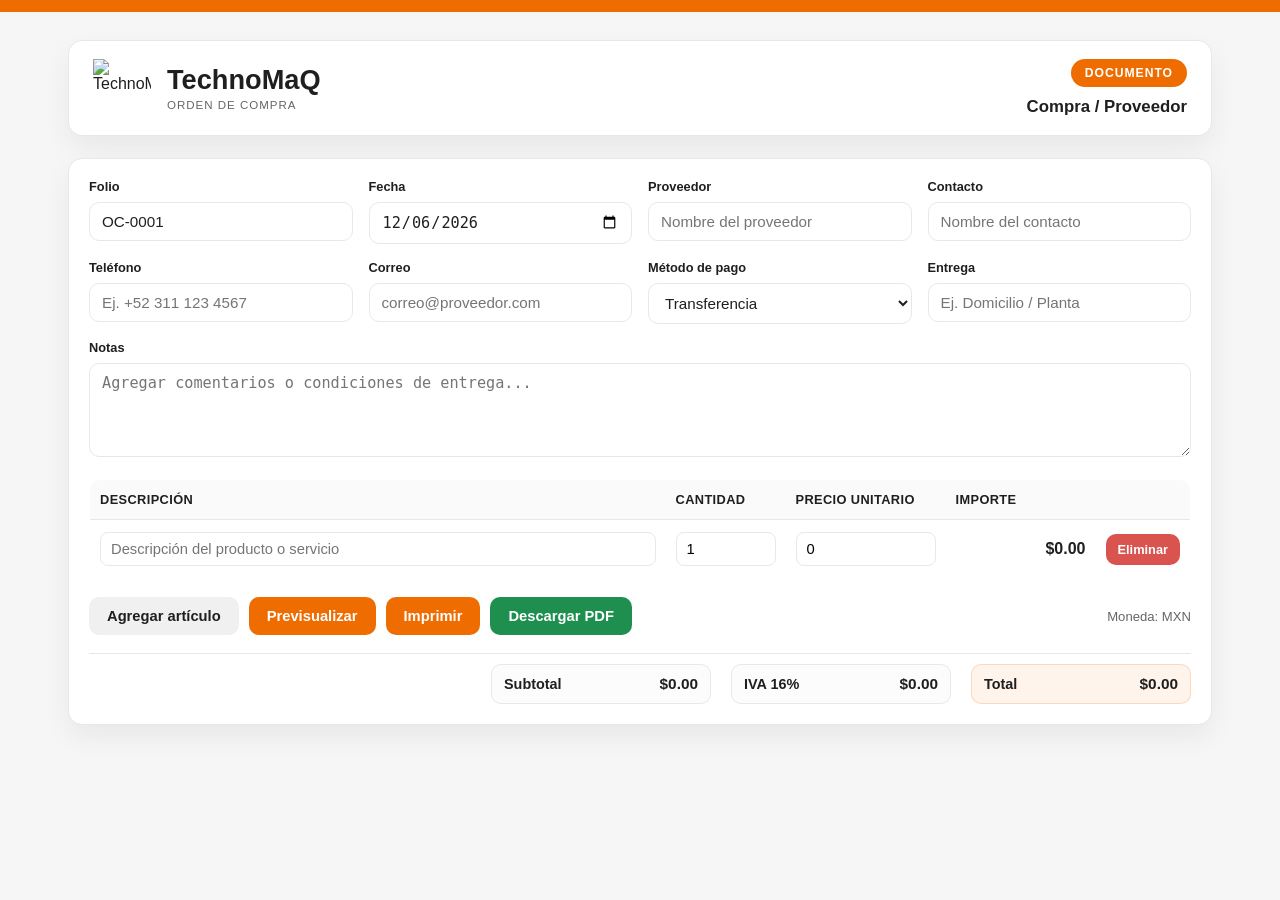
==== orden_de_compra.html @ 77e8ec1c "Agregar una página separada para crear órdenes de compra con diseño profesional y la misma paleta de" ====
<!DOCTYPE html>
<html lang="es">
<head>
  <meta charset="UTF-8" />
  <meta name="viewport" content="width=device-width, initial-scale=1.0" />
  <title>TechnoMaQ - Orden de Compra</title>
  <style>
    :root {
      --primary: #ef6c00;
      --primary-dark: #d95a00;
      --primary-soft: #fff4eb;
      --bg: #f6f6f6;
      --card: #ffffff;
      --text: #1f1f1f;
      --muted: #666666;
      --line: #e8e8e8;
      --success: #1f8f4f;
      --shadow: 0 12px 28px rgba(17, 17, 17, 0.06);
    }

    * { box-sizing: border-box; }

    body {
      margin: 0;
      font-family: Arial, Helvetica, sans-serif;
      background: var(--bg);
      color: var(--text);
    }

    .topbar {
      height: 12px;
      background: var(--primary);
    }

    .page {
      max-width: 1180px;
      margin: 28px auto;
      padding: 0 18px 40px;
    }

    .header {
      display: flex;
      align-items: center;
      justify-content: space-between;
      gap: 16px;
      background: var(--card);
      border: 1px solid var(--line);
      border-radius: 14px;
      padding: 18px 24px;
      box-shadow: var(--shadow);
    }

    .brand {
      display: flex;
      align-items: center;
      gap: 16px;
    }

    .brand img {
      width: 58px;
      height: 58px;
      object-fit: contain;
    }

    .brand h1 {
      margin: 0;
      font-size: 1.7rem;
      line-height: 1.1;
      color: var(--text);
    }

    .brand small {
      display: block;
      color: var(--muted);
      letter-spacing: 1px;
      margin-top: 4px;
      font-size: 0.72rem;
    }

    .header-meta {
      text-align: right;
    }

    .header-meta .label {
      display: inline-block;
      background: var(--primary);
      color: #fff;
      border-radius: 999px;
      padding: 7px 14px;
      font-size: 0.76rem;
      font-weight: 700;
      letter-spacing: 0.08em;
      text-transform: uppercase;
    }

    .header-meta strong {
      display: block;
      margin-top: 10px;
      font-size: 1.05rem;
      color: var(--text);
    }

    .panel {
      margin-top: 22px;
      background: var(--card);
      border: 1px solid var(--line);
      border-radius: 14px;
      padding: 20px;
      box-shadow: var(--shadow);
    }

    .form-grid {
      display: grid;
      grid-template-columns: repeat(4, minmax(180px, 1fr));
      gap: 16px;
    }

    .field {
      display: flex;
      flex-direction: column;
      gap: 8px;
      min-width: 0;
    }

    .field label {
      font-size: 0.8rem;
      font-weight: 700;
      color: var(--text);
    }

    .field input,
    .field select,
    .field textarea {
      width: 100%;
      border: 1px solid var(--line);
      border-radius: 10px;
      background: #fff;
      color: var(--text);
      padding: 10px 12px;
      font-size: 0.95rem;
      transition: border-color 0.2s ease, box-shadow 0.2s ease;
    }

    .field input:focus,
    .field select:focus,
    .field textarea:focus {
      outline: none;
      border-color: var(--primary);
      box-shadow: 0 0 0 3px rgba(239, 108, 0, 0.12);
    }

    .field textarea {
      min-height: 94px;
      resize: vertical;
    }

    .table-wrap {
      margin-top: 22px;
      overflow-x: auto;
    }

    table {
      width: 100%;
      border-collapse: collapse;
      background: #fff;
      border: 1px solid var(--line);
      border-radius: 12px;
      overflow: hidden;
    }

    th, td {
      padding: 12px 10px;
      border-bottom: 1px solid var(--line);
      text-align: left;
      vertical-align: middle;
    }

    th {
      background: #fafafa;
      font-size: 0.8rem;
      letter-spacing: 0.03em;
      text-transform: uppercase;
      color: var(--text);
    }

    td input {
      width: 100%;
      border: 1px solid var(--line);
      border-radius: 8px;
      padding: 8px 10px;
      font-size: 0.92rem;
    }

    .money {
      text-align: right;
      font-weight: 700;
      color: var(--text);
    }

    .actions-row {
      display: flex;
      align-items: center;
      justify-content: space-between;
      gap: 16px;
      margin-top: 18px;
      flex-wrap: wrap;
    }

    .btn-row {
      display: flex;
      gap: 10px;
      flex-wrap: wrap;
    }

    .btn {
      border: none;
      border-radius: 10px;
      padding: 11px 18px;
      font-weight: 700;
      cursor: pointer;
      font-size: 0.92rem;
      transition: transform 0.15s ease, opacity 0.15s ease;
    }

    .btn:hover { transform: translateY(-1px); }
    .btn:active { transform: translateY(0); }

    .btn-primary {
      background: var(--primary);
      color: #fff;
    }

    .btn-secondary {
      background: #f0f0f0;
      color: var(--text);
    }

    .btn-success {
      background: var(--success);
      color: #fff;
    }

    .btn-danger {
      background: #d9534f;
      color: #fff;
      padding: 8px 12px;
      font-size: 0.8rem;
    }

    .totals {
      display: flex;
      align-items: center;
      justify-content: flex-end;
      gap: 20px;
      flex-wrap: wrap;
      margin-top: 18px;
      padding-top: 10px;
      border-top: 1px solid var(--line);
      font-size: 0.96rem;
    }

    .total-box {
      min-width: 220px;
      display: inline-flex;
      align-items: center;
      justify-content: space-between;
      gap: 12px;
      border: 1px solid var(--line);
      background: #fcfcfc;
      border-radius: 10px;
      padding: 10px 12px;
    }

    .total-box strong {
      font-size: 0.9rem;
    }

    .total-box span {
      font-weight: 700;
      color: var(--text);
    }

    .total-final {
      background: var(--primary-soft);
      border-color: rgba(239, 108, 0, 0.2);
    }

    .muted {
      color: var(--muted);
      font-size: 0.82rem;
    }

    @media (max-width: 900px) {
      .form-grid {
        grid-template-columns: repeat(2, minmax(180px, 1fr));
      }
    }

    @media (max-width: 640px) {
      .header {
        flex-direction: column;
        align-items: flex-start;
      }

      .form-grid {
        grid-template-columns: 1fr;
      }

      .actions-row {
        align-items: stretch;
      }

      .btn-row {
        width: 100%;
      }

      .btn {
        flex: 1;
      }
    }
  </style>
</head>
<body>
  <div class="topbar"></div>

  <div class="page">
    <header class="header">
      <div class="brand">
        <img src="LogoT.png" alt="TechnoMaQ" />
        <div>
          <h1>TechnoMaQ</h1>
          <small>ORDEN DE COMPRA</small>
        </div>
      </div>
      <div class="header-meta">
        <span class="label">Documento</span>
        <strong>Compra / Proveedor</strong>
      </div>
    </header>

    <main class="panel">
      <form id="formOrdenCompra">
        <div class="form-grid">
          <div class="field">
            <label for="ordenFolio">Folio</label>
            <input id="ordenFolio" type="text" value="OC-0001" />
          </div>
          <div class="field">
            <label for="ordenFecha">Fecha</label>
            <input id="ordenFecha" type="date" />
          </div>
          <div class="field">
            <label for="ordenProveedor">Proveedor</label>
            <input id="ordenProveedor" type="text" placeholder="Nombre del proveedor" />
          </div>
          <div class="field">
            <label for="ordenContacto">Contacto</label>
            <input id="ordenContacto" type="text" placeholder="Nombre del contacto" />
          </div>
          <div class="field">
            <label for="ordenTelefono">Teléfono</label>
            <input id="ordenTelefono" type="tel" placeholder="Ej. +52 311 123 4567" />
          </div>
          <div class="field">
            <label for="ordenCorreo">Correo</label>
            <input id="ordenCorreo" type="email" placeholder="correo@proveedor.com" />
          </div>
          <div class="field">
            <label for="ordenMetodoPago">Método de pago</label>
            <select id="ordenMetodoPago">
              <option>Transferencia</option>
              <option>Efectivo</option>
              <option>Tarjeta</option>
              <option>Crédito</option>
            </select>
          </div>
          <div class="field">
            <label for="ordenEntrega">Entrega</label>
            <input id="ordenEntrega" type="text" placeholder="Ej. Domicilio / Planta" />
          </div>
          <div class="field" style="grid-column: 1 / -1;">
            <label for="ordenNotas">Notas</label>
            <textarea id="ordenNotas" placeholder="Agregar comentarios o condiciones de entrega..."></textarea>
          </div>
        </div>

        <div class="table-wrap">
          <table>
            <thead>
              <tr>
                <th>Descripción</th>
                <th style="width:120px;">Cantidad</th>
                <th style="width:160px;">Precio unitario</th>
                <th style="width:150px;">Importe</th>
                <th style="width:90px;"></th>
              </tr>
            </thead>
            <tbody id="ordenItemsBody">
              <tr>
                <td><input type="text" class="orden-desc" placeholder="Descripción del producto o servicio" /></td>
                <td><input type="number" class="orden-cant" value="1" min="1" /></td>
                <td><input type="number" class="orden-precio" value="0" min="0" step="0.01" /></td>
                <td class="money orden-total">$0.00</td>
                <td><button type="button" class="btn btn-danger" onclick="this.closest('tr').remove(); calcularTotalesOrden();">Eliminar</button></td>
              </tr>
            </tbody>
          </table>
        </div>

        <div class="actions-row">
          <div class="btn-row">
            <button type="button" class="btn btn-secondary" onclick="agregarFilaOrden()">Agregar artículo</button>
            <button type="button" class="btn btn-primary" onclick="previewOrdenCompra()">Previsualizar</button>
            <button type="button" class="btn btn-primary" onclick="imprimirOrdenCompra()">Imprimir</button>
            <button type="button" class="btn btn-success" id="btnDescargarOrden" onclick="descargarOrdenCompraPDF()">Descargar PDF</button>
          </div>
          <div class="muted">Moneda: MXN</div>
        </div>

        <div class="totals">
          <div class="total-box">
            <strong>Subtotal</strong>
            <span id="ordenSubtotal">$0.00</span>
          </div>
          <div class="total-box">
            <strong>IVA 16%</strong>
            <span id="ordenIva">$0.00</span>
          </div>
          <div class="total-box total-final">
            <strong>Total</strong>
            <span id="ordenTotal">$0.00</span>
          </div>
        </div>
      </form>
    </main>
  </div>

  <script src="https://cdnjs.cloudflare.com/ajax/libs/html2canvas/1.4.1/html2canvas.min.js"></script>
  <script src="https://cdnjs.cloudflare.com/ajax/libs/jspdf/2.5.1/jspdf.umd.min.js"></script>

  <script>
    function formatMoney(value) {
      return '$' + Number(value || 0).toFixed(2);
    }

    function calcularTotalesOrden() {
      const rows = document.querySelectorAll('#ordenItemsBody tr');
      let subtotal = 0;

      rows.forEach(row => {
        const cantidad = parseFloat(row.querySelector('.orden-cant')?.value || 0);
        const precio = parseFloat(row.querySelector('.orden-precio')?.value || 0);
        const total = cantidad * precio;
        const cell = row.querySelector('.orden-total');
        if (cell) cell.textContent = formatMoney(total);
        subtotal += total;
      });

      const iva = subtotal * 0.16;
      const total = subtotal + iva;

      document.getElementById('ordenSubtotal').textContent = formatMoney(subtotal);
      document.getElementById('ordenIva').textContent = formatMoney(iva);
      document.getElementById('ordenTotal').textContent = formatMoney(total);
    }

    document.addEventListener('input', function () {
      calcularTotalesOrden();
    });

    function agregarFilaOrden() {
      const tbody = document.getElementById('ordenItemsBody');
      if (!tbody) return;

      const row = document.createElement('tr');
      row.innerHTML = `
        <td><input type="text" class="orden-desc" placeholder="Descripción del producto o servicio" /></td>
        <td><input type="number" class="orden-cant" value="1" min="1" /></td>
        <td><input type="number" class="orden-precio" value="0" min="0" step="0.01" /></td>
        <td class="money orden-total">$0.00</td>
        <td><button type="button" class="btn btn-danger" onclick="this.closest('tr').remove(); calcularTotalesOrden();">Eliminar</button></td>
      `;
      tbody.appendChild(row);
      calcularTotalesOrden();
    }

    function buildOrdenCompraHTML() {
      const folio = document.getElementById('ordenFolio')?.value || 'OC-0001';
      const fecha = document.getElementById('ordenFecha')?.value || new Date().toISOString().slice(0, 10);
      const proveedor = document.getElementById('ordenProveedor')?.value || 'Proveedor';
      const contacto = document.getElementById('ordenContacto')?.value || '---';
      const telefono = document.getElementById('ordenTelefono')?.value || '---';
      const correo = document.getElementById('ordenCorreo')?.value || '---';
      const metodoPago = document.getElementById('ordenMetodoPago')?.value || 'Transferencia';
      const entrega = document.getElementById('ordenEntrega')?.value || 'Sin especificar';
      const notas = document.getElementById('ordenNotas')?.value || 'Sin observaciones';

      const rows = document.querySelectorAll('#ordenItemsBody tr');
      let itemsHtml = '';
      let subtotal = 0;

      rows.forEach((row, index) => {
        const desc = row.querySelector('.orden-desc')?.value || 'Sin descripción';
        const cantidad = parseFloat(row.querySelector('.orden-cant')?.value || 0);
        const precio = parseFloat(row.querySelector('.orden-precio')?.value || 0);
        const total = cantidad * precio;
        subtotal += total;

        itemsHtml += `
          <tr>
            <td style="padding:10px 8px; border:1px solid #ececec;">${index + 1}</td>
            <td style="padding:10px 8px; border:1px solid #ececec;">${desc}</td>
            <td style="padding:10px 8px; border:1px solid #ececec; text-align:center;">${cantidad}</td>
            <td style="padding:10px 8px; border:1px solid #ececec; text-align:right;">${formatMoney(precio)}</td>
            <td style="padding:10px 8px; border:1px solid #ececec; text-align:right;">${formatMoney(total)}</td>
          </tr>
        `;
      });

      const iva = subtotal * 0.16;
      const total = subtotal + iva;

      return `
        <!doctype html>
        <html lang="es">
        <head>
          <meta charset="UTF-8" />
          <title>Orden de compra ${folio}</title>
          <style>
            * { box-sizing: border-box; }
            body { margin:0; font-family: Arial, Helvetica, sans-serif; background:#fff; color:#1f1f1f; }
            .page { max-width: 860px; margin: 0 auto; padding: 24px 28px 18px; }
            .header { display:flex; justify-content:space-between; align-items:flex-start; border-bottom:4px solid #ef6c00; padding-bottom:14px; margin-bottom:18px; }
            .brand { display:flex; align-items:center; gap:12px; }
            .brand img { width:58px; height:58px; object-fit:contain; }
            .brand h1 { margin:0; font-size: 28px; }
            .brand small { display:block; color:#666; letter-spacing:1px; font-size:11px; }
            .meta { text-align:right; }
            .meta .tag { background:#ef6c00; color:#fff; display:inline-block; padding:6px 12px; border-radius:999px; font-size:11px; font-weight:700; letter-spacing:0.08em; }
            .meta .folio { font-size: 22px; font-weight:700; color:#1f1f1f; margin-top:10px; }
            .grid { display:grid; grid-template-columns: 1fr 1fr; gap:14px; margin-bottom:18px; }
            .box { border:1px solid #eaeaea; background:#f9f9f9; border-radius:10px; padding:12px 14px; }
            .box h3 { margin:0 0 10px; font-size:13px; text-transform: uppercase; letter-spacing:0.05em; color:#333; }
            .box p { margin: 6px 0; font-size: 12px; line-height: 1.5; }
            table { width:100%; border-collapse: collapse; margin-top: 8px; }
            th { background:#111; color:#fff; font-size:12px; text-transform: uppercase; padding:9px 8px; }
            td { padding:10px 8px; border:1px solid #ececec; font-size:12px; }
            .totals { margin-top:16px; width: 290px; margin-left:auto; }
            .totals table { width:100%; }
            .totals td { border:none; padding:8px 10px; background:#fafafa; }
            .totals .total-row td { background:#ef6c00; color:#fff; font-weight:700; }
            .notes { margin-top:18px; border-top:1px solid #eaeaea; padding-top:12px; font-size:12px; line-height:1.6; }
            .footer { margin-top:20px; border-top: 2px solid #ef6c00; padding-top:12px; font-size:11px; color:#666; text-align:center; }
          </style>
        </head>
        <body>
          <div class="page">
            <div class="header">
              <div class="brand">
                <img src="LogoT.png" alt="TechnoMaQ" />
                <div>
                  <h1>TechnoMaQ</h1>
                  <small>SOLUTIONS</small>
                </div>
              </div>
              <div class="meta">
                <div class="tag">Orden de compra</div>
                <div class="folio">${folio}</div>
                <div style="font-size:12px; margin-top:6px; color:#666;">Fecha: ${fecha}</div>
              </div>
            </div>

            <div class="grid">
              <div class="box">
                <h3>Proveedor</h3>
                <p><strong>Nombre:</strong> ${proveedor}</p>
                <p><strong>Contacto:</strong> ${contacto}</p>
                <p><strong>Teléfono:</strong> ${telefono}</p>
                <p><strong>Correo:</strong> ${correo}</p>
              </div>
              <div class="box">
                <h3>Datos de la compra</h3>
                <p><strong>Método de pago:</strong> ${metodoPago}</p>
                <p><strong>Entrega:</strong> ${entrega}</p>
                <p><strong>Moneda:</strong> MXN</p>
              </div>
            </div>

            <table>
              <thead>
                <tr>
                  <th style="width:50px;">#</th>
                  <th>Descripción</th>
                  <th style="width:120px; text-align:center;">Cantidad</th>
                  <th style="width:140px; text-align:right;">Precio unitario</th>
                  <th style="width:140px; text-align:right;">Importe</th>
                </tr>
              </thead>
              <tbody>
                ${itemsHtml}
              </tbody>
            </table>

            <div class="totals">
              <table>
                <tr>
                  <td>Subtotal</td>
                  <td style="text-align:right;">${formatMoney(subtotal)}</td>
                </tr>
                <tr>
                  <td>IVA 16%</td>
                  <td style="text-align:right;">${formatMoney(iva)}</td>
                </tr>
                <tr class="total-row">
                  <td>Total</td>
                  <td style="text-align:right;">${formatMoney(total)}</td>
                </tr>
              </table>
            </div>

            <div class="notes">
              <strong>Notas:</strong><br />
              ${notas.replace(/\n/g, '<br />')}
            </div>

            <div class="footer">
              TECHNOMAQ SOLUCIONES · Av. de los Insurgentes oriente No. 2137, Col. Llanitos, Tepic, Nayarit<br />
              Tel. 311 489 9474 / 331 538 0857 · administracion@technomaq.mx
            </div>
          </div>
        </body>
        </html>
      `;
    }

    function previewOrdenCompra() {
      const html = buildOrdenCompraHTML();
      const win = window.open('', '_blank');
      win.document.open();
      win.document.write(html);
      win.document.close();
      win.focus();
    }

    function imprimirOrdenCompra() {
      const html = buildOrdenCompraHTML();
      const win = window.open('', '_blank');
      win.document.open();
      win.document.write(html);
      win.document.close();
      win.focus();
      setTimeout(() => win.print(), 500);
    }

    function descargarOrdenCompraPDF() {
      const btn = document.getElementById('btnDescargarOrden');
      if (btn && btn.disabled) return;

      if (typeof html2canvas === 'undefined' || typeof window.jspdf === 'undefined') {
        alert('No se pudo cargar el generador de PDF. Revisa tu conexión e intenta otra vez.');
        return;
      }

      const fallbackText = btn ? btn.textContent : 'Descargar PDF';
      if (btn) {
        btn.disabled = true;
        btn.textContent = 'Generando...';
      }

      const folio = document.getElementById('ordenFolio')?.value || 'OC-0001';
      const temp = document.createElement('div');
      temp.innerHTML = buildOrdenCompraHTML();
      temp.style.position = 'fixed';
      temp.style.left = '0';
      temp.style.top = '0';
      temp.style.width = '860px';
      temp.style.background = '#fff';
      temp.style.zIndex = '-1';
      temp.style.pointerEvents = 'none';
      document.body.appendChild(temp);

      const clean = () => {
        if (document.body.contains(temp)) document.body.removeChild(temp);
        if (btn) {
          btn.disabled = false;
          btn.textContent = fallbackText;
        }
      };

      setTimeout(() => {
        html2canvas(temp, {
          scale: 2,
          useCORS: true,
          allowTaint: false,
          backgroundColor: '#ffffff'
        }).then(canvas => {
          try {
            const { jsPDF } = window.jspdf;
            const pdf = new jsPDF({ unit: 'mm', format: 'letter', orientation: 'portrait' });
            const pageWidth = pdf.internal.pageSize.getWidth();
            const pageHeight = pdf.internal.pageSize.getHeight();
            const imgWidth = pageWidth;
            const imgHeight = (canvas.height * imgWidth) / canvas.width;
            const imgData = canvas.toDataURL('image/png');

            let heightLeft = imgHeight;
            let position = 0;

            pdf.addImage(imgData, 'PNG', 0, position, imgWidth, imgHeight);
            heightLeft -= pageHeight;

            while (heightLeft > 0) {
              position = heightLeft - imgHeight;
              pdf.addPage();
              pdf.addImage(imgData, 'PNG', 0, position, imgWidth, imgHeight);
              heightLeft -= pageHeight;
            }

            pdf.save('OrdenCompra_' + folio + '.pdf');
            clean();
          } catch (err) {
            clean();
            alert('Ocurrió un error al generar el PDF: ' + err.message);
          }
        }).catch(err => {
          clean();
          alert('Ocurrió un error al generar el PDF. Intenta de nuevo.');
        });
      }, 200);
    }

    document.addEventListener('DOMContentLoaded', function () {
      const fecha = document.getElementById('ordenFecha');
      if (fecha && !fecha.value) fecha.value = new Date().toISOString().slice(0, 10);
      calcularTotalesOrden();
    });
  </script>
</body>
</html>
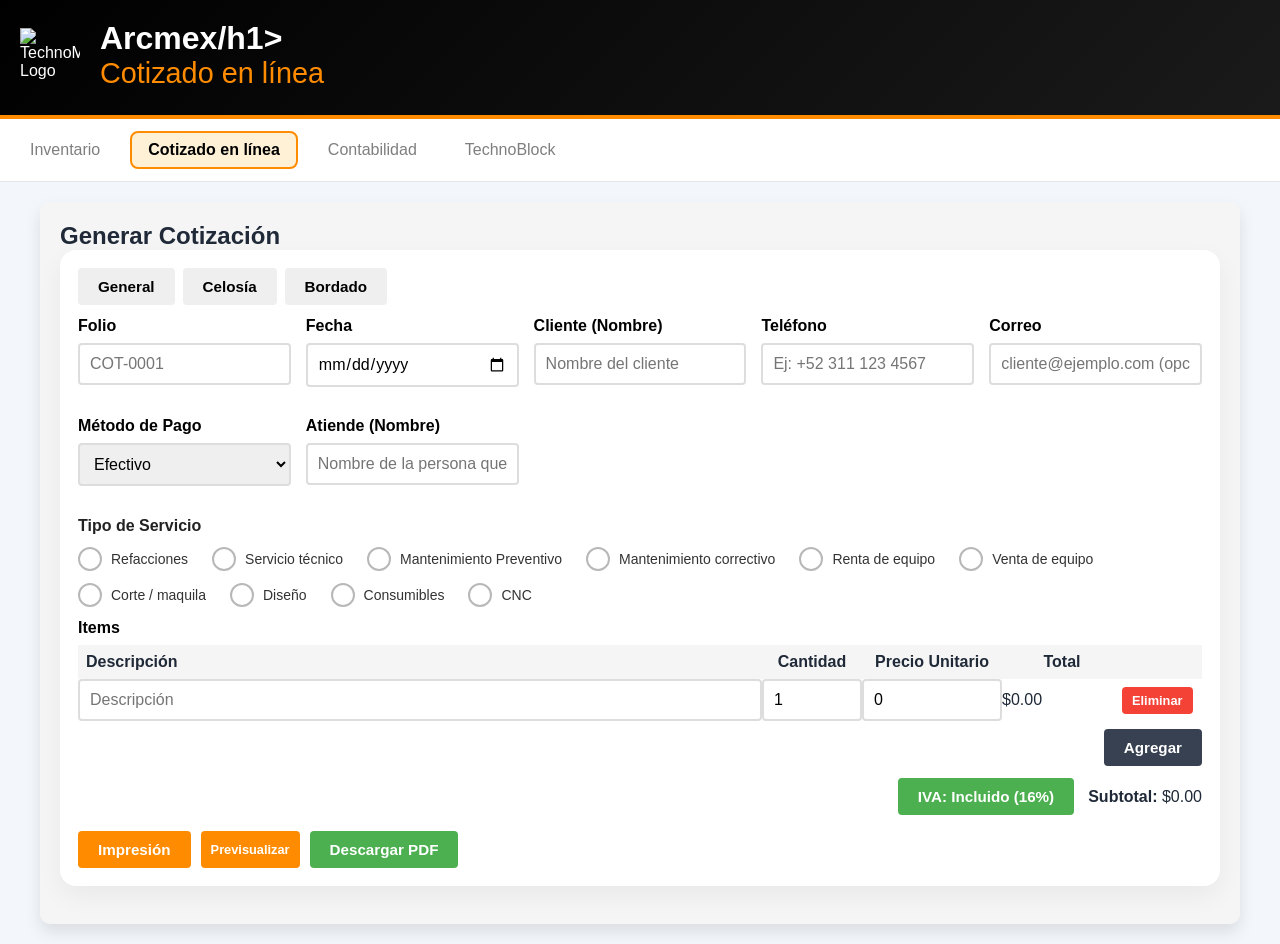
==== commit c6b8a7da: "Dejo la página separada como redirección para que no exista una vista duplicada y todo quede en la m" ====
--- a/orden_de_compra.html
+++ b/orden_de_compra.html
@@ -1,739 +1,38 @@
-<!DOCTYPE html>
+<!doctype html>
 <html lang="es">
 <head>
-  <meta charset="UTF-8" />
-  <meta name="viewport" content="width=device-width, initial-scale=1.0" />
-  <title>TechnoMaQ - Orden de Compra</title>
+  <meta charset="utf-8" />
+  <meta http-equiv="refresh" content="0; url=cotizado_en_linea.html#orden" />
+  <title>Orden de compra</title>
   <style>
-    :root {
-      --primary: #ef6c00;
-      --primary-dark: #d95a00;
-      --primary-soft: #fff4eb;
-      --bg: #f6f6f6;
-      --card: #ffffff;
-      --text: #1f1f1f;
-      --muted: #666666;
-      --line: #e8e8e8;
-      --success: #1f8f4f;
-      --shadow: 0 12px 28px rgba(17, 17, 17, 0.06);
-    }
-
-    * { box-sizing: border-box; }
-
     body {
       margin: 0;
+      min-height: 100vh;
+      display: grid;
+      place-items: center;
       font-family: Arial, Helvetica, sans-serif;
-      background: var(--bg);
-      color: var(--text);
+      background: #f5f5f5;
+      color: #222;
     }
-
-    .topbar {
-      height: 12px;
-      background: var(--primary);
+    .msg {
+      background: #fff;
+      border: 1px solid #e7e7e7;
+      border-radius: 12px;
+      padding: 24px 28px;
+      box-shadow: 0 10px 20px rgba(0,0,0,.04);
+      text-align: center;
     }
-
-    .page {
-      max-width: 1180px;
-      margin: 28px auto;
-      padding: 0 18px 40px;
-    }
-
-    .header {
-      display: flex;
-      align-items: center;
-      justify-content: space-between;
-      gap: 16px;
-      background: var(--card);
-      border: 1px solid var(--line);
-      border-radius: 14px;
-      padding: 18px 24px;
-      box-shadow: var(--shadow);
-    }
-
-    .brand {
-      display: flex;
-      align-items: center;
-      gap: 16px;
-    }
-
-    .brand img {
-      width: 58px;
-      height: 58px;
-      object-fit: contain;
-    }
-
-    .brand h1 {
-      margin: 0;
-      font-size: 1.7rem;
-      line-height: 1.1;
-      color: var(--text);
-    }
-
-    .brand small {
-      display: block;
-      color: var(--muted);
-      letter-spacing: 1px;
-      margin-top: 4px;
-      font-size: 0.72rem;
-    }
-
-    .header-meta {
-      text-align: right;
-    }
-
-    .header-meta .label {
-      display: inline-block;
-      background: var(--primary);
-      color: #fff;
-      border-radius: 999px;
-      padding: 7px 14px;
-      font-size: 0.76rem;
+    a {
+      color: #ef6c00;
       font-weight: 700;
-      letter-spacing: 0.08em;
-      text-transform: uppercase;
-    }
-
-    .header-meta strong {
-      display: block;
-      margin-top: 10px;
-      font-size: 1.05rem;
-      color: var(--text);
-    }
-
-    .panel {
-      margin-top: 22px;
-      background: var(--card);
-      border: 1px solid var(--line);
-      border-radius: 14px;
-      padding: 20px;
-      box-shadow: var(--shadow);
-    }
-
-    .form-grid {
-      display: grid;
-      grid-template-columns: repeat(4, minmax(180px, 1fr));
-      gap: 16px;
-    }
-
-    .field {
-      display: flex;
-      flex-direction: column;
-      gap: 8px;
-      min-width: 0;
-    }
-
-    .field label {
-      font-size: 0.8rem;
-      font-weight: 700;
-      color: var(--text);
-    }
-
-    .field input,
-    .field select,
-    .field textarea {
-      width: 100%;
-      border: 1px solid var(--line);
-      border-radius: 10px;
-      background: #fff;
-      color: var(--text);
-      padding: 10px 12px;
-      font-size: 0.95rem;
-      transition: border-color 0.2s ease, box-shadow 0.2s ease;
-    }
-
-    .field input:focus,
-    .field select:focus,
-    .field textarea:focus {
-      outline: none;
-      border-color: var(--primary);
-      box-shadow: 0 0 0 3px rgba(239, 108, 0, 0.12);
-    }
-
-    .field textarea {
-      min-height: 94px;
-      resize: vertical;
-    }
-
-    .table-wrap {
-      margin-top: 22px;
-      overflow-x: auto;
-    }
-
-    table {
-      width: 100%;
-      border-collapse: collapse;
-      background: #fff;
-      border: 1px solid var(--line);
-      border-radius: 12px;
-      overflow: hidden;
-    }
-
-    th, td {
-      padding: 12px 10px;
-      border-bottom: 1px solid var(--line);
-      text-align: left;
-      vertical-align: middle;
-    }
-
-    th {
-      background: #fafafa;
-      font-size: 0.8rem;
-      letter-spacing: 0.03em;
-      text-transform: uppercase;
-      color: var(--text);
-    }
-
-    td input {
-      width: 100%;
-      border: 1px solid var(--line);
-      border-radius: 8px;
-      padding: 8px 10px;
-      font-size: 0.92rem;
-    }
-
-    .money {
-      text-align: right;
-      font-weight: 700;
-      color: var(--text);
-    }
-
-    .actions-row {
-      display: flex;
-      align-items: center;
-      justify-content: space-between;
-      gap: 16px;
-      margin-top: 18px;
-      flex-wrap: wrap;
-    }
-
-    .btn-row {
-      display: flex;
-      gap: 10px;
-      flex-wrap: wrap;
-    }
-
-    .btn {
-      border: none;
-      border-radius: 10px;
-      padding: 11px 18px;
-      font-weight: 700;
-      cursor: pointer;
-      font-size: 0.92rem;
-      transition: transform 0.15s ease, opacity 0.15s ease;
-    }
-
-    .btn:hover { transform: translateY(-1px); }
-    .btn:active { transform: translateY(0); }
-
-    .btn-primary {
-      background: var(--primary);
-      color: #fff;
-    }
-
-    .btn-secondary {
-      background: #f0f0f0;
-      color: var(--text);
-    }
-
-    .btn-success {
-      background: var(--success);
-      color: #fff;
-    }
-
-    .btn-danger {
-      background: #d9534f;
-      color: #fff;
-      padding: 8px 12px;
-      font-size: 0.8rem;
-    }
-
-    .totals {
-      display: flex;
-      align-items: center;
-      justify-content: flex-end;
-      gap: 20px;
-      flex-wrap: wrap;
-      margin-top: 18px;
-      padding-top: 10px;
-      border-top: 1px solid var(--line);
-      font-size: 0.96rem;
-    }
-
-    .total-box {
-      min-width: 220px;
-      display: inline-flex;
-      align-items: center;
-      justify-content: space-between;
-      gap: 12px;
-      border: 1px solid var(--line);
-      background: #fcfcfc;
-      border-radius: 10px;
-      padding: 10px 12px;
-    }
-
-    .total-box strong {
-      font-size: 0.9rem;
-    }
-
-    .total-box span {
-      font-weight: 700;
-      color: var(--text);
-    }
-
-    .total-final {
-      background: var(--primary-soft);
-      border-color: rgba(239, 108, 0, 0.2);
-    }
-
-    .muted {
-      color: var(--muted);
-      font-size: 0.82rem;
-    }
-
-    @media (max-width: 900px) {
-      .form-grid {
-        grid-template-columns: repeat(2, minmax(180px, 1fr));
-      }
-    }
-
-    @media (max-width: 640px) {
-      .header {
-        flex-direction: column;
-        align-items: flex-start;
-      }
-
-      .form-grid {
-        grid-template-columns: 1fr;
-      }
-
-      .actions-row {
-        align-items: stretch;
-      }
-
-      .btn-row {
-        width: 100%;
-      }
-
-      .btn {
-        flex: 1;
-      }
+      text-decoration: none;
     }
   </style>
 </head>
 <body>
-  <div class="topbar"></div>
-
-  <div class="page">
-    <header class="header">
-      <div class="brand">
-        <img src="LogoT.png" alt="TechnoMaQ" />
-        <div>
-          <h1>TechnoMaQ</h1>
-          <small>ORDEN DE COMPRA</small>
-        </div>
-      </div>
-      <div class="header-meta">
-        <span class="label">Documento</span>
-        <strong>Compra / Proveedor</strong>
-      </div>
-    </header>
-
-    <main class="panel">
-      <form id="formOrdenCompra">
-        <div class="form-grid">
-          <div class="field">
-            <label for="ordenFolio">Folio</label>
-            <input id="ordenFolio" type="text" value="OC-0001" />
-          </div>
-          <div class="field">
-            <label for="ordenFecha">Fecha</label>
-            <input id="ordenFecha" type="date" />
-          </div>
-          <div class="field">
-            <label for="ordenProveedor">Proveedor</label>
-            <input id="ordenProveedor" type="text" placeholder="Nombre del proveedor" />
-          </div>
-          <div class="field">
-            <label for="ordenContacto">Contacto</label>
-            <input id="ordenContacto" type="text" placeholder="Nombre del contacto" />
-          </div>
-          <div class="field">
-            <label for="ordenTelefono">Teléfono</label>
-            <input id="ordenTelefono" type="tel" placeholder="Ej. +52 311 123 4567" />
-          </div>
-          <div class="field">
-            <label for="ordenCorreo">Correo</label>
-            <input id="ordenCorreo" type="email" placeholder="correo@proveedor.com" />
-          </div>
-          <div class="field">
-            <label for="ordenMetodoPago">Método de pago</label>
-            <select id="ordenMetodoPago">
-              <option>Transferencia</option>
-              <option>Efectivo</option>
-              <option>Tarjeta</option>
-              <option>Crédito</option>
-            </select>
-          </div>
-          <div class="field">
-            <label for="ordenEntrega">Entrega</label>
-            <input id="ordenEntrega" type="text" placeholder="Ej. Domicilio / Planta" />
-          </div>
-          <div class="field" style="grid-column: 1 / -1;">
-            <label for="ordenNotas">Notas</label>
-            <textarea id="ordenNotas" placeholder="Agregar comentarios o condiciones de entrega..."></textarea>
-          </div>
-        </div>
-
-        <div class="table-wrap">
-          <table>
-            <thead>
-              <tr>
-                <th>Descripción</th>
-                <th style="width:120px;">Cantidad</th>
-                <th style="width:160px;">Precio unitario</th>
-                <th style="width:150px;">Importe</th>
-                <th style="width:90px;"></th>
-              </tr>
-            </thead>
-            <tbody id="ordenItemsBody">
-              <tr>
-                <td><input type="text" class="orden-desc" placeholder="Descripción del producto o servicio" /></td>
-                <td><input type="number" class="orden-cant" value="1" min="1" /></td>
-                <td><input type="number" class="orden-precio" value="0" min="0" step="0.01" /></td>
-                <td class="money orden-total">$0.00</td>
-                <td><button type="button" class="btn btn-danger" onclick="this.closest('tr').remove(); calcularTotalesOrden();">Eliminar</button></td>
-              </tr>
-            </tbody>
-          </table>
-        </div>
-
-        <div class="actions-row">
-          <div class="btn-row">
-            <button type="button" class="btn btn-secondary" onclick="agregarFilaOrden()">Agregar artículo</button>
-            <button type="button" class="btn btn-primary" onclick="previewOrdenCompra()">Previsualizar</button>
-            <button type="button" class="btn btn-primary" onclick="imprimirOrdenCompra()">Imprimir</button>
-            <button type="button" class="btn btn-success" id="btnDescargarOrden" onclick="descargarOrdenCompraPDF()">Descargar PDF</button>
-          </div>
-          <div class="muted">Moneda: MXN</div>
-        </div>
-
-        <div class="totals">
-          <div class="total-box">
-            <strong>Subtotal</strong>
-            <span id="ordenSubtotal">$0.00</span>
-          </div>
-          <div class="total-box">
-            <strong>IVA 16%</strong>
-            <span id="ordenIva">$0.00</span>
-          </div>
-          <div class="total-box total-final">
-            <strong>Total</strong>
-            <span id="ordenTotal">$0.00</span>
-          </div>
-        </div>
-      </form>
-    </main>
+  <div class="msg">
+    <p>La orden de compra quedó integrada en la misma página de cotización.</p>
+    <p><a href="cotizado_en_linea.html#orden">Abrir cotización y orden de compra</a></p>
   </div>
-
-  <script src="https://cdnjs.cloudflare.com/ajax/libs/html2canvas/1.4.1/html2canvas.min.js"></script>
-  <script src="https://cdnjs.cloudflare.com/ajax/libs/jspdf/2.5.1/jspdf.umd.min.js"></script>
-
-  <script>
-    function formatMoney(value) {
-      return '$' + Number(value || 0).toFixed(2);
-    }
-
-    function calcularTotalesOrden() {
-      const rows = document.querySelectorAll('#ordenItemsBody tr');
-      let subtotal = 0;
-
-      rows.forEach(row => {
-        const cantidad = parseFloat(row.querySelector('.orden-cant')?.value || 0);
-        const precio = parseFloat(row.querySelector('.orden-precio')?.value || 0);
-        const total = cantidad * precio;
-        const cell = row.querySelector('.orden-total');
-        if (cell) cell.textContent = formatMoney(total);
-        subtotal += total;
-      });
-
-      const iva = subtotal * 0.16;
-      const total = subtotal + iva;
-
-      document.getElementById('ordenSubtotal').textContent = formatMoney(subtotal);
-      document.getElementById('ordenIva').textContent = formatMoney(iva);
-      document.getElementById('ordenTotal').textContent = formatMoney(total);
-    }
-
-    document.addEventListener('input', function () {
-      calcularTotalesOrden();
-    });
-
-    function agregarFilaOrden() {
-      const tbody = document.getElementById('ordenItemsBody');
-      if (!tbody) return;
-
-      const row = document.createElement('tr');
-      row.innerHTML = `
-        <td><input type="text" class="orden-desc" placeholder="Descripción del producto o servicio" /></td>
-        <td><input type="number" class="orden-cant" value="1" min="1" /></td>
-        <td><input type="number" class="orden-precio" value="0" min="0" step="0.01" /></td>
-        <td class="money orden-total">$0.00</td>
-        <td><button type="button" class="btn btn-danger" onclick="this.closest('tr').remove(); calcularTotalesOrden();">Eliminar</button></td>
-      `;
-      tbody.appendChild(row);
-      calcularTotalesOrden();
-    }
-
-    function buildOrdenCompraHTML() {
-      const folio = document.getElementById('ordenFolio')?.value || 'OC-0001';
-      const fecha = document.getElementById('ordenFecha')?.value || new Date().toISOString().slice(0, 10);
-      const proveedor = document.getElementById('ordenProveedor')?.value || 'Proveedor';
-      const contacto = document.getElementById('ordenContacto')?.value || '---';
-      const telefono = document.getElementById('ordenTelefono')?.value || '---';
-      const correo = document.getElementById('ordenCorreo')?.value || '---';
-      const metodoPago = document.getElementById('ordenMetodoPago')?.value || 'Transferencia';
-      const entrega = document.getElementById('ordenEntrega')?.value || 'Sin especificar';
-      const notas = document.getElementById('ordenNotas')?.value || 'Sin observaciones';
-
-      const rows = document.querySelectorAll('#ordenItemsBody tr');
-      let itemsHtml = '';
-      let subtotal = 0;
-
-      rows.forEach((row, index) => {
-        const desc = row.querySelector('.orden-desc')?.value || 'Sin descripción';
-        const cantidad = parseFloat(row.querySelector('.orden-cant')?.value || 0);
-        const precio = parseFloat(row.querySelector('.orden-precio')?.value || 0);
-        const total = cantidad * precio;
-        subtotal += total;
-
-        itemsHtml += `
-          <tr>
-            <td style="padding:10px 8px; border:1px solid #ececec;">${index + 1}</td>
-            <td style="padding:10px 8px; border:1px solid #ececec;">${desc}</td>
-            <td style="padding:10px 8px; border:1px solid #ececec; text-align:center;">${cantidad}</td>
-            <td style="padding:10px 8px; border:1px solid #ececec; text-align:right;">${formatMoney(precio)}</td>
-            <td style="padding:10px 8px; border:1px solid #ececec; text-align:right;">${formatMoney(total)}</td>
-          </tr>
-        `;
-      });
-
-      const iva = subtotal * 0.16;
-      const total = subtotal + iva;
-
-      return `
-        <!doctype html>
-        <html lang="es">
-        <head>
-          <meta charset="UTF-8" />
-          <title>Orden de compra ${folio}</title>
-          <style>
-            * { box-sizing: border-box; }
-            body { margin:0; font-family: Arial, Helvetica, sans-serif; background:#fff; color:#1f1f1f; }
-            .page { max-width: 860px; margin: 0 auto; padding: 24px 28px 18px; }
-            .header { display:flex; justify-content:space-between; align-items:flex-start; border-bottom:4px solid #ef6c00; padding-bottom:14px; margin-bottom:18px; }
-            .brand { display:flex; align-items:center; gap:12px; }
-            .brand img { width:58px; height:58px; object-fit:contain; }
-            .brand h1 { margin:0; font-size: 28px; }
-            .brand small { display:block; color:#666; letter-spacing:1px; font-size:11px; }
-            .meta { text-align:right; }
-            .meta .tag { background:#ef6c00; color:#fff; display:inline-block; padding:6px 12px; border-radius:999px; font-size:11px; font-weight:700; letter-spacing:0.08em; }
-            .meta .folio { font-size: 22px; font-weight:700; color:#1f1f1f; margin-top:10px; }
-            .grid { display:grid; grid-template-columns: 1fr 1fr; gap:14px; margin-bottom:18px; }
-            .box { border:1px solid #eaeaea; background:#f9f9f9; border-radius:10px; padding:12px 14px; }
-            .box h3 { margin:0 0 10px; font-size:13px; text-transform: uppercase; letter-spacing:0.05em; color:#333; }
-            .box p { margin: 6px 0; font-size: 12px; line-height: 1.5; }
-            table { width:100%; border-collapse: collapse; margin-top: 8px; }
-            th { background:#111; color:#fff; font-size:12px; text-transform: uppercase; padding:9px 8px; }
-            td { padding:10px 8px; border:1px solid #ececec; font-size:12px; }
-            .totals { margin-top:16px; width: 290px; margin-left:auto; }
-            .totals table { width:100%; }
-            .totals td { border:none; padding:8px 10px; background:#fafafa; }
-            .totals .total-row td { background:#ef6c00; color:#fff; font-weight:700; }
-            .notes { margin-top:18px; border-top:1px solid #eaeaea; padding-top:12px; font-size:12px; line-height:1.6; }
-            .footer { margin-top:20px; border-top: 2px solid #ef6c00; padding-top:12px; font-size:11px; color:#666; text-align:center; }
-          </style>
-        </head>
-        <body>
-          <div class="page">
-            <div class="header">
-              <div class="brand">
-                <img src="LogoT.png" alt="TechnoMaQ" />
-                <div>
-                  <h1>TechnoMaQ</h1>
-                  <small>SOLUTIONS</small>
-                </div>
-              </div>
-              <div class="meta">
-                <div class="tag">Orden de compra</div>
-                <div class="folio">${folio}</div>
-                <div style="font-size:12px; margin-top:6px; color:#666;">Fecha: ${fecha}</div>
-              </div>
-            </div>
-
-            <div class="grid">
-              <div class="box">
-                <h3>Proveedor</h3>
-                <p><strong>Nombre:</strong> ${proveedor}</p>
-                <p><strong>Contacto:</strong> ${contacto}</p>
-                <p><strong>Teléfono:</strong> ${telefono}</p>
-                <p><strong>Correo:</strong> ${correo}</p>
-              </div>
-              <div class="box">
-                <h3>Datos de la compra</h3>
-                <p><strong>Método de pago:</strong> ${metodoPago}</p>
-                <p><strong>Entrega:</strong> ${entrega}</p>
-                <p><strong>Moneda:</strong> MXN</p>
-              </div>
-            </div>
-
-            <table>
-              <thead>
-                <tr>
-                  <th style="width:50px;">#</th>
-                  <th>Descripción</th>
-                  <th style="width:120px; text-align:center;">Cantidad</th>
-                  <th style="width:140px; text-align:right;">Precio unitario</th>
-                  <th style="width:140px; text-align:right;">Importe</th>
-                </tr>
-              </thead>
-              <tbody>
-                ${itemsHtml}
-              </tbody>
-            </table>
-
-            <div class="totals">
-              <table>
-                <tr>
-                  <td>Subtotal</td>
-                  <td style="text-align:right;">${formatMoney(subtotal)}</td>
-                </tr>
-                <tr>
-                  <td>IVA 16%</td>
-                  <td style="text-align:right;">${formatMoney(iva)}</td>
-                </tr>
-                <tr class="total-row">
-                  <td>Total</td>
-                  <td style="text-align:right;">${formatMoney(total)}</td>
-                </tr>
-              </table>
-            </div>
-
-            <div class="notes">
-              <strong>Notas:</strong><br />
-              ${notas.replace(/\n/g, '<br />')}
-            </div>
-
-            <div class="footer">
-              TECHNOMAQ SOLUCIONES · Av. de los Insurgentes oriente No. 2137, Col. Llanitos, Tepic, Nayarit<br />
-              Tel. 311 489 9474 / 331 538 0857 · administracion@technomaq.mx
-            </div>
-          </div>
-        </body>
-        </html>
-      `;
-    }
-
-    function previewOrdenCompra() {
-      const html = buildOrdenCompraHTML();
-      const win = window.open('', '_blank');
-      win.document.open();
-      win.document.write(html);
-      win.document.close();
-      win.focus();
-    }
-
-    function imprimirOrdenCompra() {
-      const html = buildOrdenCompraHTML();
-      const win = window.open('', '_blank');
-      win.document.open();
-      win.document.write(html);
-      win.document.close();
-      win.focus();
-      setTimeout(() => win.print(), 500);
-    }
-
-    function descargarOrdenCompraPDF() {
-      const btn = document.getElementById('btnDescargarOrden');
-      if (btn && btn.disabled) return;
-
-      if (typeof html2canvas === 'undefined' || typeof window.jspdf === 'undefined') {
-        alert('No se pudo cargar el generador de PDF. Revisa tu conexión e intenta otra vez.');
-        return;
-      }
-
-      const fallbackText = btn ? btn.textContent : 'Descargar PDF';
-      if (btn) {
-        btn.disabled = true;
-        btn.textContent = 'Generando...';
-      }
-
-      const folio = document.getElementById('ordenFolio')?.value || 'OC-0001';
-      const temp = document.createElement('div');
-      temp.innerHTML = buildOrdenCompraHTML();
-      temp.style.position = 'fixed';
-      temp.style.left = '0';
-      temp.style.top = '0';
-      temp.style.width = '860px';
-      temp.style.background = '#fff';
-      temp.style.zIndex = '-1';
-      temp.style.pointerEvents = 'none';
-      document.body.appendChild(temp);
-
-      const clean = () => {
-        if (document.body.contains(temp)) document.body.removeChild(temp);
-        if (btn) {
-          btn.disabled = false;
-          btn.textContent = fallbackText;
-        }
-      };
-
-      setTimeout(() => {
-        html2canvas(temp, {
-          scale: 2,
-          useCORS: true,
-          allowTaint: false,
-          backgroundColor: '#ffffff'
-        }).then(canvas => {
-          try {
-            const { jsPDF } = window.jspdf;
-            const pdf = new jsPDF({ unit: 'mm', format: 'letter', orientation: 'portrait' });
-            const pageWidth = pdf.internal.pageSize.getWidth();
-            const pageHeight = pdf.internal.pageSize.getHeight();
-            const imgWidth = pageWidth;
-            const imgHeight = (canvas.height * imgWidth) / canvas.width;
-            const imgData = canvas.toDataURL('image/png');
-
-            let heightLeft = imgHeight;
-            let position = 0;
-
-            pdf.addImage(imgData, 'PNG', 0, position, imgWidth, imgHeight);
-            heightLeft -= pageHeight;
-
-            while (heightLeft > 0) {
-              position = heightLeft - imgHeight;
-              pdf.addPage();
-              pdf.addImage(imgData, 'PNG', 0, position, imgWidth, imgHeight);
-              heightLeft -= pageHeight;
-            }
-
-            pdf.save('OrdenCompra_' + folio + '.pdf');
-            clean();
-          } catch (err) {
-            clean();
-            alert('Ocurrió un error al generar el PDF: ' + err.message);
-          }
-        }).catch(err => {
-          clean();
-          alert('Ocurrió un error al generar el PDF. Intenta de nuevo.');
-        });
-      }, 200);
-    }
-
-    document.addEventListener('DOMContentLoaded', function () {
-      const fecha = document.getElementById('ordenFecha');
-      if (fecha && !fecha.value) fecha.value = new Date().toISOString().slice(0, 10);
-      calcularTotalesOrden();
-    });
-  </script>
 </body>
 </html>
